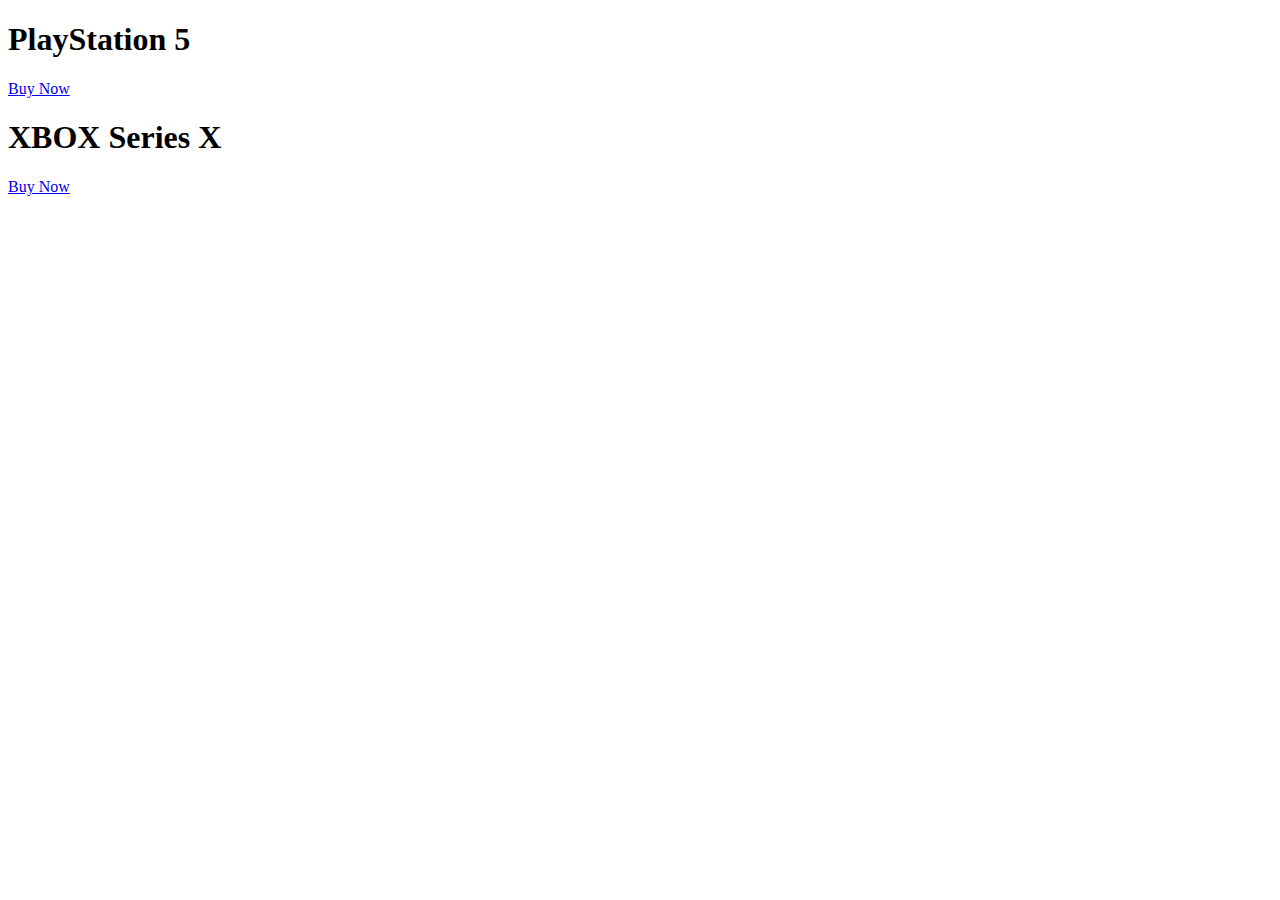
==== Split Landing Page/index.html @ 249b1967 "index.html" ====
<!DOCTYPE html>
<html lang="en">

<head>
    <meta charset="UTF-8">
    <meta http-equiv="X-UA-Compatible" content="IE=edge">
    <meta name="viewport" content="width=device-width, initial-scale=1.0">
    <link rel="stylesheet" href="https://cdnjs.cloudflare.com/ajax/libs/font-awesome/5.15.2/css/all.min.css"
        integrity="sha512-HK5fgLBL+xu6dm/Ii3z4xhlSUyZgTT9tuc/hSrtw6uzJOvgRr2a9jyxxT1ely+B+xFAmJKVSTbpM/CuL7qxO8w=="
        crossorigin="anonymous" />
    <link rel="stylesheet" href="style.css">
    <title>Split Landing Page</title>
</head>

<body>
    <div class="container">
        <div class="split left">
            <h1>PlayStation 5</h1>
            <a href="#" class="btn">Buy Now</a>
        </div>
        <div class="split right">
            <h1>XBOX Series X</h1>
            <a href="#" class="btn">Buy Now</a>
        </div>
    </div>

    <script src="script.js"> </script>
</body>

</html>
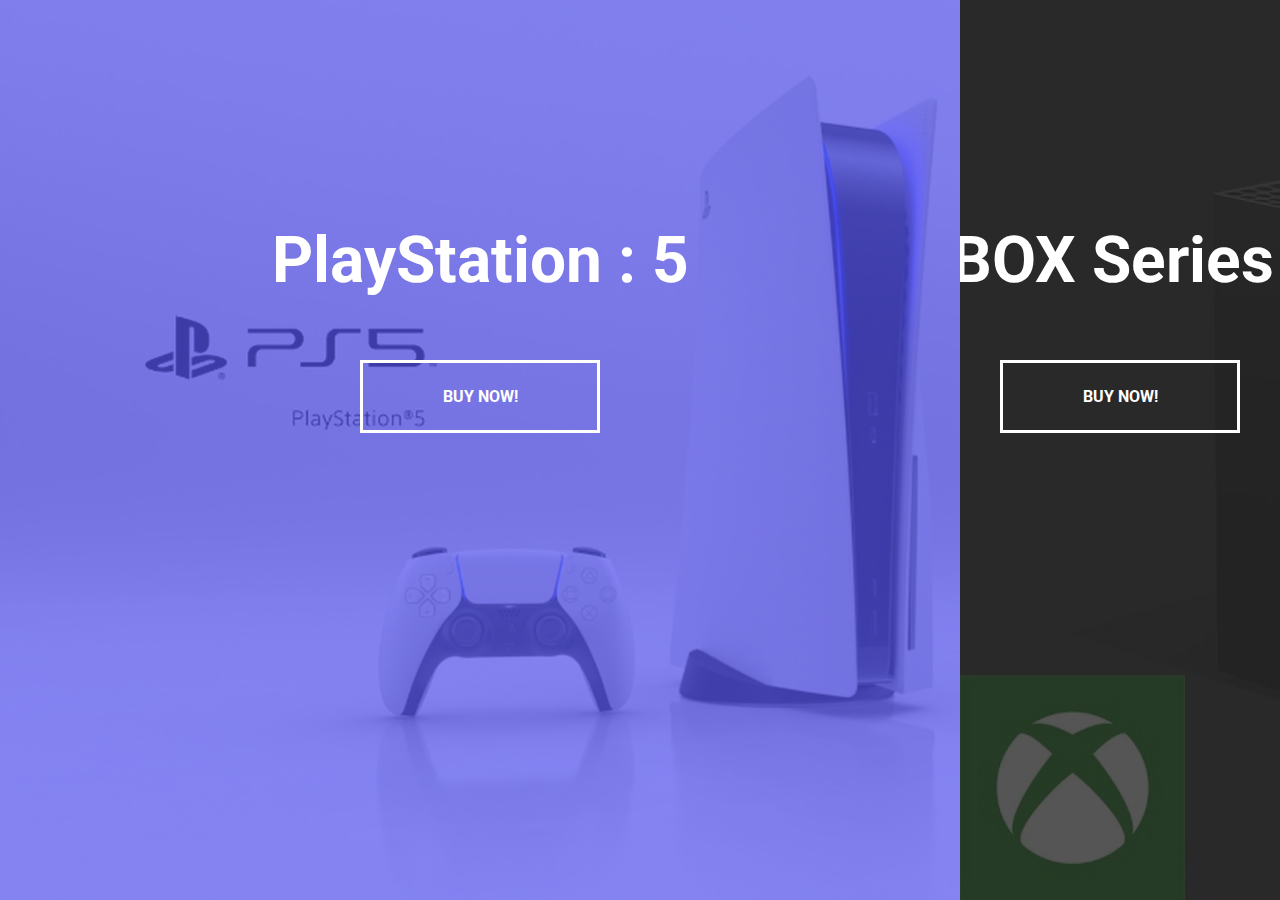
==== commit 20b9b80d: "Update index.html" ====
--- a/Split Landing Page/index.html
+++ b/Split Landing Page/index.html
@@ -15,12 +15,12 @@
 <body>
     <div class="container">
         <div class="split left">
-            <h1>PlayStation 5</h1>
-            <a href="#" class="btn">Buy Now</a>
+            <h1>PlayStation : 5</h1>
+            <a href="#" class="btn">Buy Now!</a>
         </div>
         <div class="split right">
             <h1>XBOX Series X</h1>
-            <a href="#" class="btn">Buy Now</a>
+            <a href="#" class="btn">Buy Now!</a>
         </div>
     </div>
 
--- a/Split Landing Page/style.css
+++ b/Split Landing Page/style.css
@@ -0,0 +1,141 @@
+@import url('https://fonts.googleapis.com/css2?family=Roboto:wght@400;700&display=swap');
+
+
+:root{
+--left-bg-color: rgba(87,84,236,0.7);
+--right-bg-color: rgba(43,43,43,0.8);
+--leftbtn-hover-color: rgba(87,84,236,1);
+--rightbtn-hover-color: rgba(28,122,28,1);
+--hover-width: 75%;
+--other-width: 25%;
+--speed: 1000ms;
+}
+
+
+* {
+    box-sizing: border-box;
+}
+
+body {
+    font-family: 'Roboto', sans-serif;
+    height: 100vh;
+    overflow: hidden;
+    margin: 0;
+}
+
+h1{
+    font-size: 4rem;
+    color: white;
+    position: absolute;
+    left: 50%;
+    top: 20%;
+    transform: translateX(-50%);
+    white-space: nowrap;
+}
+
+.container{
+    position: relative;
+    width: 100%;
+    height: 100%;
+    background: #333;
+}
+
+.split{
+    position: absolute;
+    width: 50%;
+    height: 100%;
+    overflow: hidden;
+}
+
+.split.left {
+    left: 0;
+    background: url('./ps.jpg');
+    background-repeat: no-repeat;
+    background-size: cover;
+}
+
+.split.left::before{
+content: '';
+position: absolute;
+width: 100%;
+height: 100%;
+background-color: var(--left-bg-color);
+}
+
+
+.split.right{
+    right: 0;
+    background: url('./xbox.jpg');
+    background-repeat: no-repeat;
+    background-size: cover;
+}
+
+.split.right::before{
+    content: '';
+    position: absolute;
+    width: 100%;
+    height: 100%;
+    background-color: var(--right-bg-color);
+    }
+
+
+.split.right, .split.left, .split.right::before, .split.left::before{
+    transition: all var(--speed) ease-in-out;
+}
+
+.btn{
+    position: absolute;
+    left: 50%;
+    top: 40%;
+    transform: translateX(-50%);
+    text-decoration: none;
+    color: white;
+    border: white solid .2rem;
+    font-size: 1rem;
+    font-weight: bold;
+    text-transform: uppercase;
+    width: 15rem;
+    padding: 1.5rem;
+    display: flex;
+    align-items: center;
+    justify-content: center;
+}
+
+.split.left .btn:hover{
+background-color: var(--leftbtn-hover-color);
+border-color: var(--leftbtn-hover-color);
+}
+
+.split.right .btn:hover{
+    background-color: var(--rightbtn-hover-color);
+    border-color: var(--rightbtn-hover-color);
+    }
+
+.hover-left .left{
+    width: var(--hover-width);
+}
+
+.hover-left .right{
+    width: var(--other-width);
+}
+
+.hover-right .right{
+    width: var(--hover-width);
+}
+
+.hover-right .left{
+    width: var(--other-width);
+}
+
+
+@media(max-width: 800px){
+    h1{
+        font-size: 2rem;
+        top: 30%;
+    }
+
+    .btn{
+        width: 12rem;
+        padding: 1.2rem;
+    }
+}